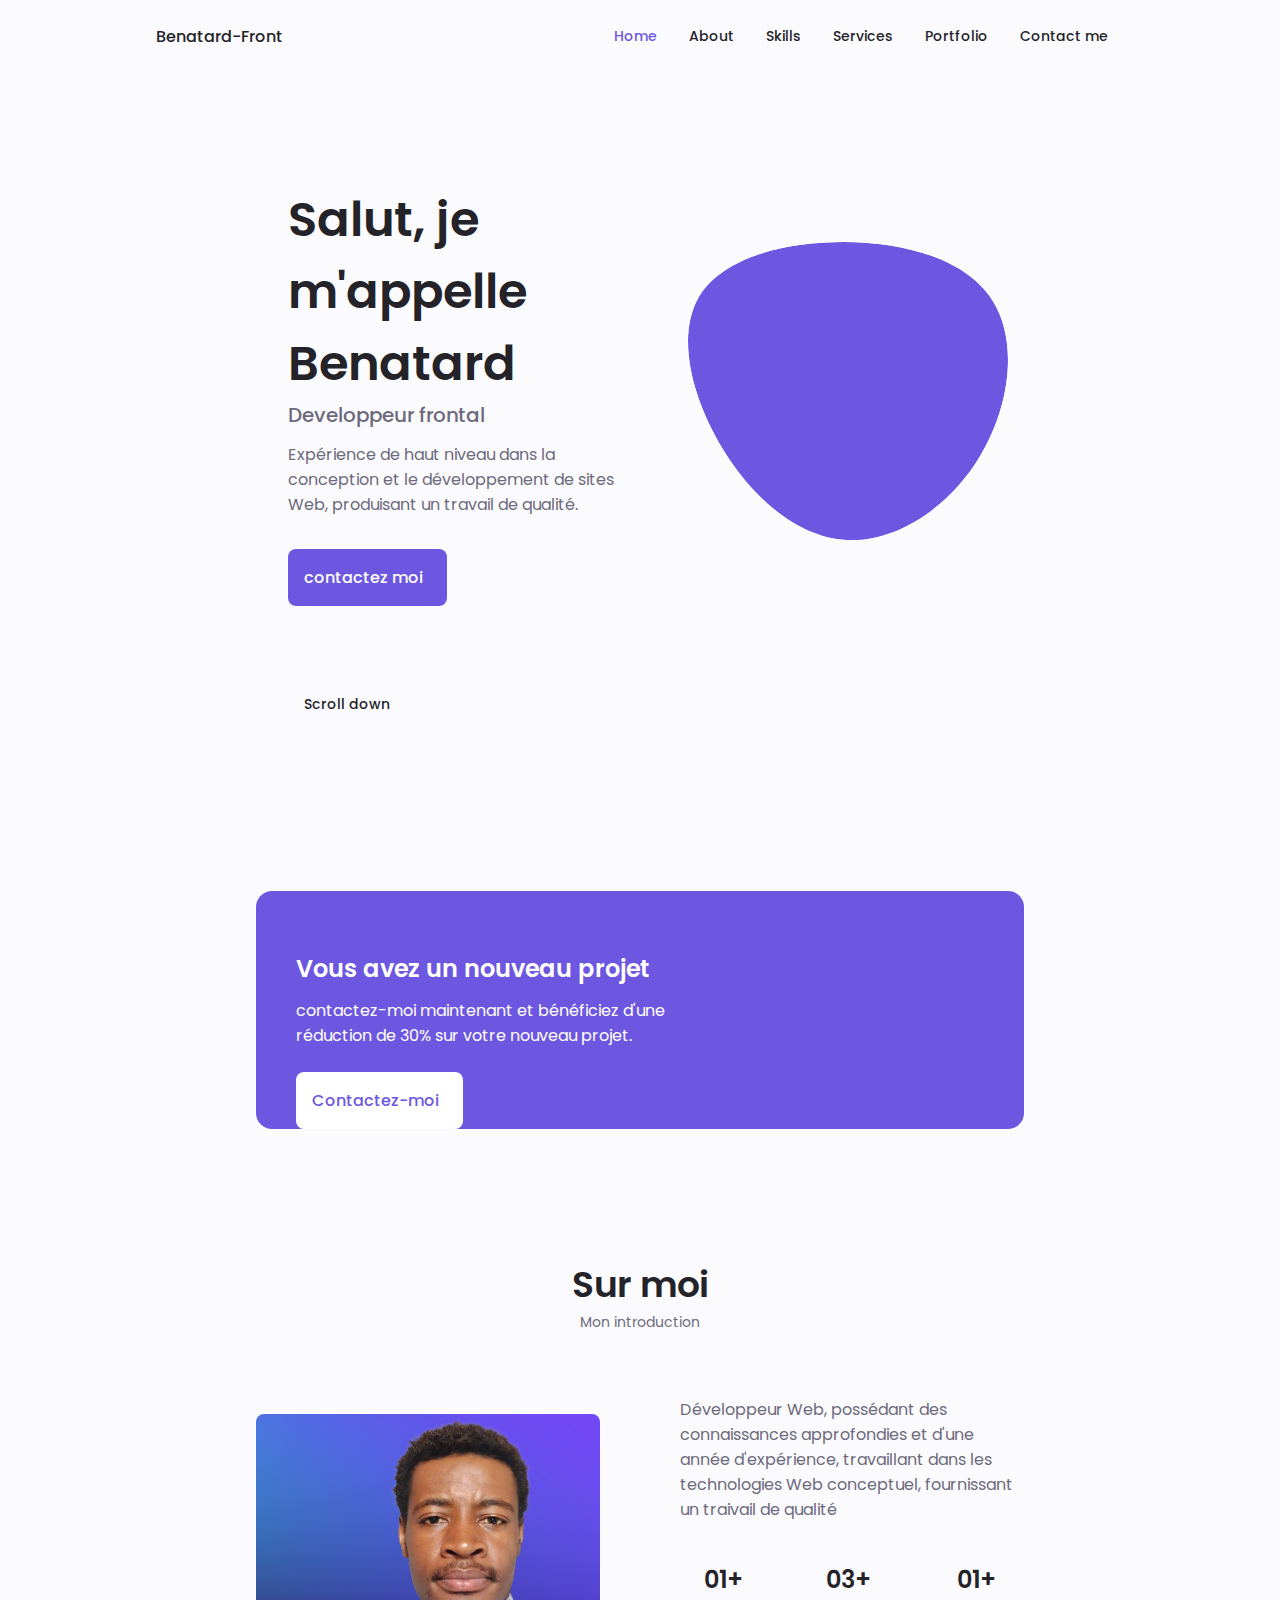
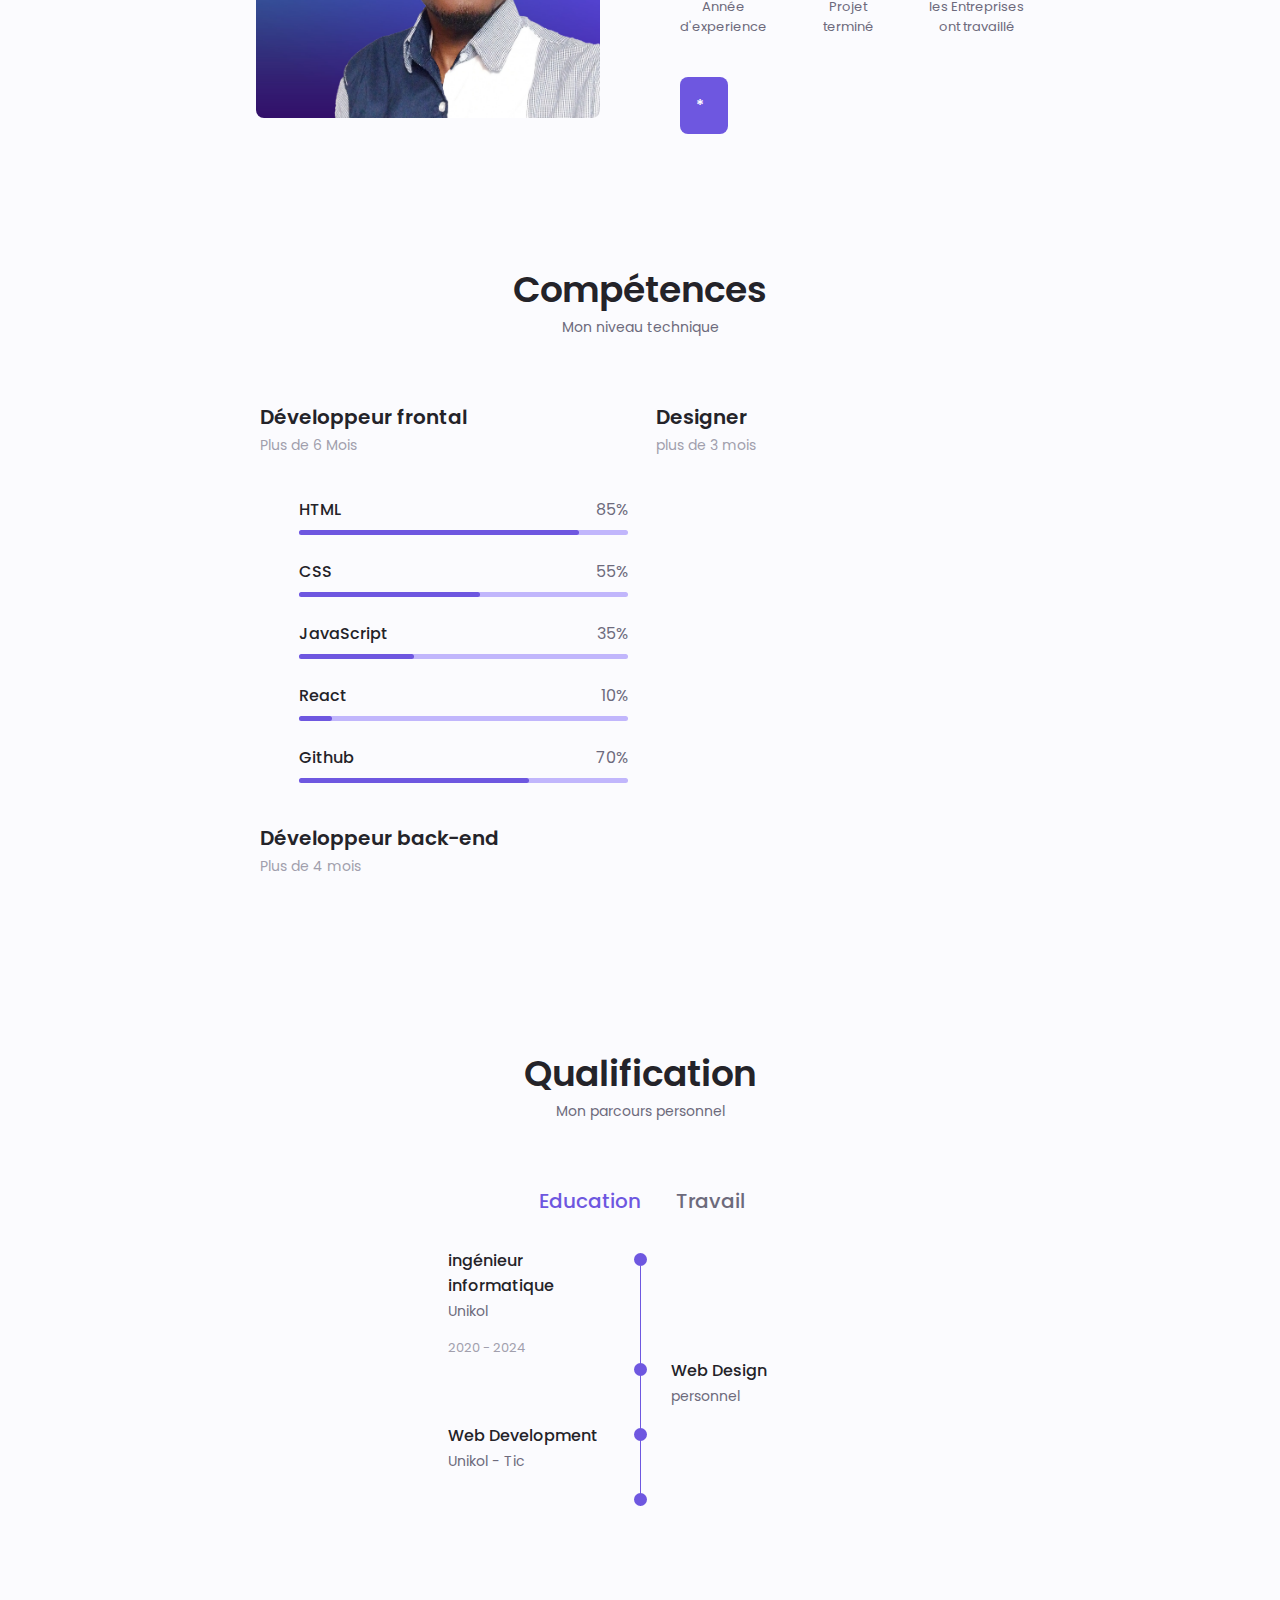
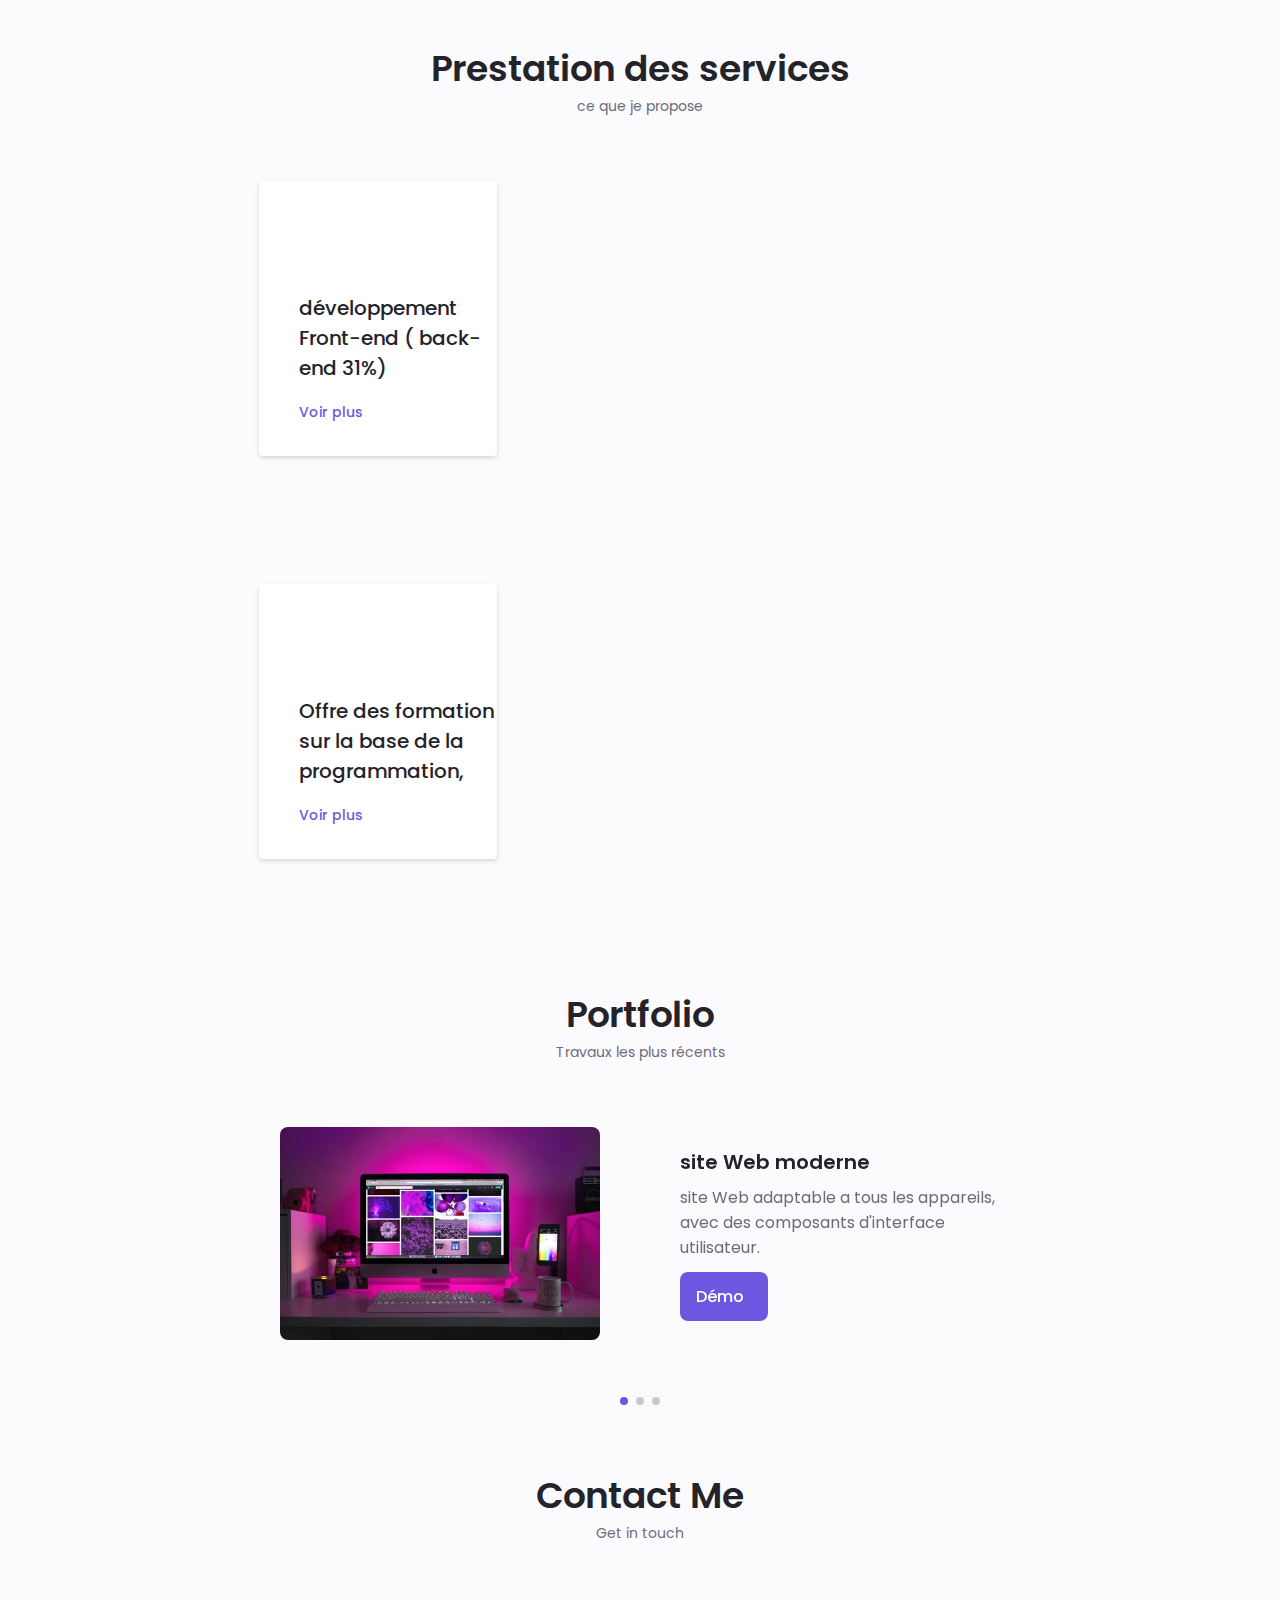
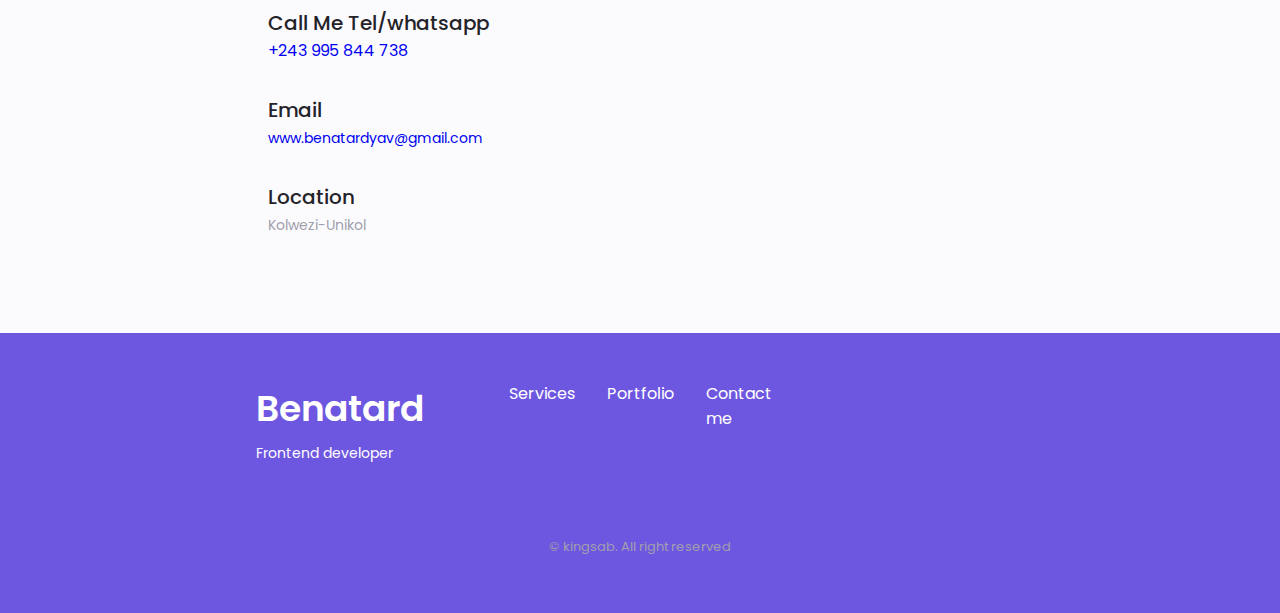
==== index.html @ 33784a65 "Add files via upload" ====
<!DOCTYPE html>
<html lang="es">

<head>
    <meta charset="UTF-8">
    <meta name="viewport" content="width=device-width, initial-scale=1.0">

    <!--==================== UNICONS ====================-->
    <link rel="stylesheet" href="https://unicons.iconscout.com/release/v4.0.0/css/line.css">

    <!--==================== SWIPER CSS ====================-->
    <link rel="stylesheet" href="assets/css/swiper-bundle.min.css">

    <!--==================== CSS ====================-->
    <link rel="stylesheet" href="assets/css/styles.css">

    <title>Benatard-Front</title>
</head>

<body>
    <!--==================== HEADER ====================-->
    <header class="header" id="header">
        <nav class="nav container">
            <a href="#" class="nav__logo">Benatard-Front</a>

            <div class="nav__menu" id="nav-menu">
                <ul class="nav__list grid">
                    <li class="nav__item">
                        <a href="#home" class="nav__link active-link">
                            <i class="uil uil-estate nav__icon"></i> Home
                        </a>
                    </li>
                    <li class="nav__item">
                        <a href="#about" class="nav__link">
                            <i class="uil uil-user nav__icon"></i> About
                        </a>
                    </li>
                    <li class="nav__item">
                        <a href="#skills" class="nav__link">
                            <i class="uil uil-file-alt nav__icon"></i> Skills
                        </a>
                    </li>
                    <li class="nav__item">
                        <a href="#services" class="nav__link">
                            <i class="uil uil-briefcase-alt nav__icon"></i> Services
                        </a>
                    </li>
                    <li class="nav__item">
                        <a href="#portfolio" class="nav__link">
                            <i class="uil uil-scenery nav__icon"></i> Portfolio
                        </a>
                    </li>
                    <li class="nav__item">
                        <a href="#contact" class="nav__link">
                            <i class="uil uil-message nav__icon"></i> Contact me
                        </a>
                    </li>
                </ul>
                <i class="uil uil-times nav__close" id="nav-close"></i>
            </div>

            <div class="nav__btns">
                <!-- Theme Change button -->
                <i class="uil uil-moon change-theme" id="theme-button"></i>

                <div class="nav__toggle" id="nav-toggle">
                    <i class="uil uil-apps"></i>
                </div>
            </div>
        </nav>
    </header>

    <!--==================== MAIN ====================-->
    <main class="main">
        <!--==================== HOME ====================-->
        <section class="home section" id="home">
            <div class="home__container container grid">
                <div class="home__content grid">
                    <div class="home__social">
                      
                        <a href="https://github.com/Benatard" target="_blank" class="home__social-icon">
                            <i class="uil uil-github-alt"></i>
                        </a>
                    </div>

                    <div class="home__img">
                        <svg class="home__blob" viewBox="0 0 200 187" xmlns="http://www.w3.org/2000/svg"
                            xmlns:xlink="http://www.w3.org/1999/xlink">
                            <mask id="mask0" mask-type="alpha">
                                <path d="M190.312 36.4879C206.582 62.1187 201.309 102.826 182.328 134.186C163.346 165.547 
                                130.807 187.559 100.226 186.353C69.6454 185.297 41.0228 161.023 21.7403 129.362C2.45775 
                                97.8511 -7.48481 59.1033 6.67581 34.5279C20.9871 10.1032 59.7028 -0.149132 97.9666 
                                0.00163737C136.23 0.303176 174.193 10.857 190.312 36.4879Z" />
                            </mask>
                            <g mask="url(#mask0)">
                                <path d="M190.312 36.4879C206.582 62.1187 201.309 102.826 182.328 134.186C163.346 
                                165.547 130.807 187.559 100.226 186.353C69.6454 185.297 41.0228 161.023 21.7403 
                                129.362C2.45775 97.8511 -7.48481 59.1033 6.67581 34.5279C20.9871 10.1032 59.7028 
                                -0.149132 97.9666 0.00163737C136.23 0.303176 174.193 10.857 190.312 36.4879Z" />
                                <image class="home__blob-img" x="12" y="18" href="./assets/img/jpg.png" />
                            </g>
                        </svg>
                    </div>

                    <div class="home__data">
                        <h1 class="home__title">Salut, je m'appelle Benatard</h1>
                        <h3 class="home__subtitle">Developpeur frontal </h3>
                        <p class="home__description">Expérience de haut niveau dans la conception et le développement de sites Web, produisant un travail de qualité.
                            </p>
                        <a href="#contact" class="button button--flex">
                            contactez moi <i class="uil uil-message button__icon"></i>
                        </a>
                    </div>
                </div>

                <div class="home__scroll">
                    <a href="#about" class="home__scroll-button button--flex">
                        <i class="uil uil-mouse-alt home__scroll-mouse"></i>
                        <span class="home__scroll-name">Scroll down</span>
                        <i class="uil uil-arrow-down home__scroll-arrow"></i>
                    </a>
                </div>
            </div>
        </section>

         <!--==================== PROJECT IN MIND ====================-->
         <section class="project section">
            <div class="project__bg">
                <div class="project__container container grid">
                    <div class="project__data">
                        <h2 class="project__title">Vous avez un nouveau projet </h2>
                        <p class="project__description">contactez-moi maintenant et bénéficiez d'une réduction de 30% sur votre nouveau projet.</p>
                        <a href="#contact" class="button button--flex button--white">
                            Contactez-moi
                            <i class="uil uil-message project__icon button__icon"></i>
                        </a>
                    </div>

                    <img src="" alt="" class="project__img">
                </div>
            </div>

        </section>

        <!--==================== ABOUT ====================-->
        <section class="about section" id="about">
            <h2 class="section__title">Sur moi</h2>
            <span class="section__subtitle">Mon introduction</span>

            <div class="about__container container grid">
                <img src="assets/img/gove.jpg" alt="" class="about__img">

                <div class="about__data">
                    <p class="about__description">Développeur Web, possédant des connaissances approfondies et d'une année d'expérience, travaillant dans les technologies Web conceptuel, fournissant un traivail de qualité </p>
                    <div class="about__info">
                        <div>
                            <span class="about__info-title">01+</span>
                            <span class="about__info-name">Année <br> d'experience</span>
                        </div>

                        <div>
                            <span class="about__info-title">03+</span>
                            <span class="about__info-name">Projet <br> terminé </span>
                        </div>

                        <div>
                            <span class="about__info-title">01+</span>
                            <span class="about__info-name">les Entreprises  <br> ont travaillé</span>
                        </div>
                    </div>

                    <div class="about__buttons">
                        <a download="" href="assets/pdf/Alexa-Cv.pdf" class="button button--flex">
                            *<i class="uil uil-download-alt button__icon"></i>
                        </a>
                    </div>
                </div>
            </div>
        </section>

        <!--==================== SKILLS ====================-->
        <section class="skills section" id="skills">
            <h2 class="section__title">Compétences </h2>
            <span class="section__subtitle">Mon niveau technique </span>

            <div class="skills__container container grid">
                <div>
                    <!--==================== SKILLS 1 ====================-->
                    <div class="skills__content skills__open">
                        <div class="skills__header">
                            <i class="uil uil-brackets-curly skills__icon"></i>

                            <div>
                                <h1 class="skills__title">Développeur frontal </h1>
                                <span class="skills__subtitle">Plus de 6 Mois</span>
                            </div>

                            <i class="uil uil-angle-down skills__arrow"></i>
                        </div>

                        <div class="skills__list grid">
                            <div class="skills__data">
                                <div class="skills__titles">
                                    <h3 class="skills__name">HTML</h3>
                                    <span class="skills__number">85%</span>
                                </div>
                                <div class="skills__bar">
                                    <span class="skills__percentage skills__html"></span>
                                </div>
                            </div>

                            <div class="skills__data">
                                <div class="skills__titles">
                                    <h3 class="skills__name">CSS</h3>
                                    <span class="skills__number">55%</span>
                                </div>
                                <div class="skills__bar">
                                    <span class="skills__percentage skills__css"></span>
                                </div>
                            </div>

                            <div class="skills__data">
                                <div class="skills__titles">
                                    <h3 class="skills__name">JavaScript</h3>
                                    <span class="skills__number">35%</span>
                                </div>
                                <div class="skills__bar">
                                    <span class="skills__percentage skills__js"></span>
                                </div>
                            </div>

                            <div class="skills__data">
                                <div class="skills__titles">
                                    <h3 class="skills__name">React</h3>
                                    <span class="skills__number">10%</span>
                                </div>
                                <div class="skills__bar">
                                    <span class="skills__percentage skills__react"></span>
                                </div>
                            </div>

                            <div class="skills__data">
                                <div class="skills__titles">
                                    <h3 class="skills__name">Github</h3>
                                    <span class="skills__number">70%</span>
                                </div>
                                <div class="skills__bar">
                                    <span class="skills__percentage skills__sketch"></span>
                                </div>
                            </div>

                        </div>
                    </div>

                    <!--==================== SKILLS 2 ====================-->
                    <div class="skills__content skills__close">
                        <div class="skills__header">
                            <i class="uil uil-server-network skills__icon"></i>

                            <div>
                                <h1 class="skills__title">Développeur back-end</h1>
                                <span class="skills__subtitle">Plus de 4 mois</span>
                            </div>

                            <i class="uil uil-angle-down skills__arrow"></i>
                        </div>

                        <div class="skills__list grid">
                            <div class="skills__data">
                                <div class="skills__titles">
                                    <h3 class="skills__name">PHP</h3>
                                    <span class="skills__number">30%</span>
                                </div>
                                <div class="skills__bar">
                                    <span class="skills__percentage skills__php"></span>
                                </div>
                            </div>

                            <div class="skills__data">
                                <div class="skills__titles">
                                    <h3 class="skills__name">Node Js</h3>
                                    <span class="skills__number">20%</span>
                                </div>
                                <div class="skills__bar">
                                    <span class="skills__percentage skills__node"></span>
                                </div>
                            </div>

                        </div>
                    </div>
                </div>

                <div>
                    <!--==================== SKILLS 3 ====================-->
                    <div class="skills__content skills__close">
                        <div class="skills__header">
                            <i class="uil uil-swatchbook skills__icon"></i>

                            <div>
                                <h1 class="skills__title">Designer</h1>
                                <span class="skills__subtitle">plus de 3 mois</span>
                            </div>

                            <i class="uil uil-angle-down skills__arrow"></i>
                        </div>

                        <div class="skills__list grid">
                            <div class="skills__data">
                                <div class="skills__titles">
                                    <h3 class="skills__name">Figma</h3>
                                    <span class="skills__number">30%</span>
                                </div>
                                <div class="skills__bar">
                                    <span class="skills__percentage skills__figma"></span>
                                </div>
                            </div>

                           

                            <div class="skills__data">
                                <div class="skills__titles">
                                    <h3 class="skills__name">Photoshop</h3>
                                    <span class="skills__number">50%</span>
                                </div>
                                <div class="skills__bar">
                                    <span class="skills__percentage skills__photoshop"></span>
                                </div>
                            </div>
                        </div>
                    </div>
                </div>
            </div>
        </section>

        <!--==================== QUALIFICATION ====================-->
        <section class="qualification section">
            <h2 class="section__title">Qualification</h2>
            <span class="section__subtitle">Mon parcours personnel</span>

            <div class="qualification__container container">
                <div class="qualification__tabs">
                    <div class="qualification__button button--flex qualification__active" data-target="#education">
                        <i class="uil uil-graduation-cap qualification__icon"></i>
                        Education
                    </div>

                    <div class="qualification__button button--flex" data-target="#work">
                        <i class="uil uil-briefcase-alt qualification__icon"></i>
                        Travail
                    </div>
                </div>

                <div class="qualification__sections">
                    <!--==================== QUALIFICATION CONTENT 1 ====================-->
                    <div class="qualification__content qualification__active" data-content id="education">
                        <!--==================== QUALIFICATION 1 ====================-->
                        <div class="qualification__data">
                            <div>
                                <h3 class="qualification__title">ingénieur informatique</h3>
                                <span class="qualification__subtitle">Unikol</span>
                                <div class="qualification__calendar">
                                    <i class="uil uil-calendar-alt"></i>
                                    2020 - 2024
                                </div>
                            </div>

                            <div>
                                <span class="qualification__rounder"></span>
                                <span class="qualification__line"></span>
                            </div>
                        </div>

                        <!--==================== QUALIFICATION 2 ====================-->
                        <div class="qualification__data">
                            <div></div>

                            <div>
                                <span class="qualification__rounder"></span>
                                <span class="qualification__line"></span>
                            </div>

                            <div>
                                <h3 class="qualification__title">Web Design</h3>
                                <span class="qualification__subtitle">personnel</span>
                                <div class="qualification__calendar">
                                    <i class="uil uil-calendar-alt"></i>
                                    
                                </div>
                            </div>
                        </div>

                        <!--==================== QUALIFICATION 3 ====================-->
                        <div class="qualification__data">
                            <div>
                                <h3 class="qualification__title">Web Development</h3>
                                <span class="qualification__subtitle">Unikol - Tic</span>
                                <div class="qualification__calendar">
                                    <i class="uil uil-calendar-alt"></i>
                                    
                                </div>
                            </div>

                            <div>
                                <span class="qualification__rounder"></span>
                                <span class="qualification__line"></span>
                            </div>
                        </div>

                        <!--==================== QUALIFICATION 4 ====================-->
                        <div class="qualification__data">
                            <div></div>

                            <div>
                                <span class="qualification__rounder"></span>
                                <!-- <span class="qualification__line"></span> -->
                            </div>

                            <div>
                                <h3 class="qualification__title"></h3>
                                <span class="qualification__subtitle"></span>
                                <div class="qualification__calendar">
                                    <i class="uil uil-calendar-alt"></i>
                                    
                                </div>
                            </div>
                        </div>
                    </div>

                    <!--==================== QUALIFICATION CONTENT 2 ====================-->
                    <div class="qualification__content" data-content id="work">
                        <!--==================== QUALIFICATION 1 ====================-->
                        <div class="qualification__data">
                            <div>
                                <h3 class="qualification__title"></h3>
                                <span class="qualification__subtitle"></span>
                                <div class="qualification__calendar">
                                    <i class="uil uil-calendar-alt"></i>
                                    
                                </div>
                            </div>

                            <div>
                                <span class="qualification__rounder"></span>
                                <span class="qualification__line"></span>
                            </div>
                        </div>

                        <!--==================== QUALIFICATION 2 ====================-->
                        <div class="qualification__data">
                            <div></div>

                            <div>
                                <span class="qualification__rounder"></span>
                                <span class="qualification__line"></span>
                            </div>

                         

                            <div>
                                <span class="qualification__rounder"></span>
                                <!-- <span class="qualification__line"></span> -->
                            </div>
                        </div>
                    </div>
                </div>
            </div>
        </section>

        <!--==================== SERVICES ====================-->
        <section class="services section" id="services">
            <h2 class="section__title">Prestation des services</h2>
            <span class="section__subtitle">ce que je propose</span>

            <div class="services__container container grid">
                <!--==================== SERVICES 1 ====================-->
              
                <!--==================== SERVICES 2 ====================-->
                <div class="services__content">
                    <div>
                        <i class="uil uil-arrow services__icon"></i>
                        <h3 class="services__title">développement <br> Front-end ( back-end 31%)</h3>
                    </div>

                    <span class="button button--flex button--small button--link services__button">
                        Voir plus
                        <i class="uil uil-arrow-right button__icon"></i>
                    </span>

                    <div class="services__modal">
                        <div class="services__modal-content">
                            <h4 class="services__modal-title">développement <br> Front-end ( back-end 31%)</h4>
                            <i class="uil uil-times services__modal-close"></i>

                            <ul class="services__modal-services grid">
                                <li class="services__modal-service">
                                    <i class="uil uil-check-circle services__modal-icon"></i>
                                    <p>je développe l'interface utilisateur. </p>
                                </li>
                                <li class="services__modal-service">
                                    <i class="uil uil-check-circle services__modal-icon"></i>
                                    <p>développement des pages Web.</p>
                                </li>
                                <li class="services__modal-service">
                                    <i class="uil uil-check-circle services__modal-icon"></i>
                                    <p>Gerer L'Admin Panel </p>
                                </li>
                                <li class="services__modal-service">
                                    <i class="uil uil-check-circle services__modal-icon"></i>
                                    <p>Gerer une base des données </p>
                                </li>
                                <li class="services__modal-service">
                                    <i class="uil uil-check-circle services__modal-icon"></i>
                                    <p>je positionne la marque de votre Entreprises.</p>
                                </li>
                                
                            </ul>
                        </div>
                    </div>
                </div>  
            </div>
        </section>

        <!--==================== SERVICES ====================-->
        <section class="services section" id="services">
          
            <div class="services__container container grid">
                <!--==================== SERVICES 1 ====================-->
              
                <!--==================== SERVICES 2 ====================-->
                <div class="services__content">
                    <div>
                        <i class="uil uil-arrow services__icon"></i>
                        <h3 class="services__title">Offre des formation sur la base de la programmation, <br>  </h3>
                    </div>

                    <span class="button button--flex button--small button--link services__button">
                        Voir plus
                        <i class="uil uil-arrow-right button__icon"></i>
                    </span>

                    <div class="services__modal">
                        <div class="services__modal-content">
                            <h4 class="services__modal-title"><br> Contactez moi pour prendre rendez vous</h4>
                            <a href="#contact" style="color: rgb(106, 106, 220);">contact</a>
                            

                            
                        </div>
                    </div>
                </div>  
            </div>
        </section>
        
        <!--==================== SERVICES 3 ====================-->
        <!--==================== PORTFOLIO ====================-->
        <section class="portfolio section" id="portfolio">
            <h2 class="section__title">Portfolio</h2>
            <span class="section__subtitle">Travaux les plus récents</span>

            <div class="portfolio__container container swiper mySwiper">
                <div class="swiper-wrapper">
                    <!--==================== PORTFOLIO 1 ====================-->
                    <div class="portfolio__content grid swiper-slide">
                        <img src="assets/img/portfolio1.jpg" alt="" class="portfolio__img">

                        <div class="portfolio__data">
                            <h3 class="portfolio__title">site Web moderne </h3>
                            <p class="portfolio__description">site Web adaptable a tous les appareils, avec des composants d'interface utilisateur. </p>
                            <a href="./port/Projet_FRD.0_2023/index.html" class="button button--flex button--small portfolio__button">
                                Démo
                                <i class="uil uil-arrow-right button__icon"></i>
                            </a>
                        </div>
                    </div>

                    <!--==================== PORTFOLIO 2 ====================-->
                    <div class="portfolio__content grid swiper-slide">
                        <img src="assets/img/portfolio2.jpg" alt="" class="portfolio__img">

                        <div class="portfolio__data">
                            <h3 class="portfolio__title">site Web de Gestion </h3>
                            <p class="portfolio__description">conception des sites Web pour institution, ecole, Eglise et autres.</p>
                            <a href="./port/MediaUnikol/index.html" class="button button--flex button--small portfolio__button">
                                Démo
                                <i class="uil uil-arrow-right button__icon"></i>
                            </a>
                        </div>
                    </div>

                    <!--==================== PORTFOLIO 3 ====================-->
                    <div class="portfolio__content grid swiper-slide">
                        <img src="assets/img/portfolio3.jpg" alt="" class="portfolio__img">

                        <div class="portfolio__data">
                            <h3 class="portfolio__title">E-Commerce (clone Mr Web-Dgr)</h3>
                            <p class="portfolio__description"> Creation d'interface pour vos produit de vente en ligne </p>
                            <a href="./port/ecommerce_js-main/index.html" class="button button--flex button--small portfolio__button">
                                Demo
                                <i class="uil uil-arrow-right button__icon"></i>
                            </a>
                           
                          
                        </div>
                    </div>
                </div>
                <div class="swiper-button-next">
                    <i class="uil uil-angle-right-b swiper-portfolio-icon"></i>
                </div>
                <div class="swiper-button-prev">
                    <i class="uil uil-angle-left-b swiper-portfolio-icon"></i>
                </div>
                <div class="swiper-pagination"></div>
            </div>
        </section>

       

        <!--==================== TESTIMONIAL ====================-->
        

        <!--==================== CONTACT ME ====================-->
        <section class="contact section" >
            <h2 class="section__title" id="contact">Contact Me</h2>
            <span class="section__subtitle">Get in touch</span>

            <div class="contact__container container grid">
                <div>
                    <div class="contact__information">
                        <i class="uil uil-phone contact__icon"></i>

                        <div>
                            <h3 class="contact__title">Call Me Tel/whatsapp</h3>
                            <a href="Tel:0995844738">+243 995 844 738</a>
                            
                        </div>
                    </div>

                    <div class="contact__information">
                        <i class="uil uil-envelope contact__icon"></i>

                        <div>
                            <h3 class="contact__title">Email</h3>
                            <span class="contact__subtitle">
                            <a href="mailto:wwww.benatardyav@gmail.com">www.benatardyav@gmail.com</a>
                            </span>
                        </div>
                    </div>

                    <div class="contact__information">
                        <i class="uil uil-map-marker contact__icon"></i>

                        <div>
                            <h3 class="contact__title">Location</h3>
                            <span class="contact__subtitle">Kolwezi-Unikol</span>
                        </div>
                    </div>
                </div>
<!-- 
                <form action="" class="contact__form grid">
                    <div class="contact__inputs grid">
                        <div class="contact__content">
                            <label for="" class="contact__label">votre Noms</label>
                            <input type="text" class="contact__input">
                        </div>
                        <div class="contact__content">
                            <label for="" class="contact__label">Email</label>
                            <input type="email" class="contact__input">
                        </div>
                    </div>
                    <div class="contact__content">
                        <label for="" class="contact__label">votre projet</label>
                        <input type="text" class="contact__input">
                    </div>
                    <div class="contact__content">
                        <label for="" class="contact__label">Message</label>
                        <textarea name="" id="" cols="0" rows="7" class="contact__input"></textarea>
                    </div>

                    <div>
                        <a href="#" class="button button--flex">
                            Send Message
                            <i class="uil uil-message button__icon"></i>
                        </a>
                    </div>
                </form> -->
            </div>
        </section>
    </main>

    <!--==================== FOOTER ====================-->
    <footer class="footer">
        <div class="footer__bg">
            <div class="footer__container container grid">
                <div>
                    <h1 class="footer__title">Benatard</h1>
                    <span class="footer__subtitle">Frontend developer</span>
                </div>

                <ul class="footer__links">
                    <li>
                        <a href="#services" class="footer__link">Services</a>
                    </li>
                    <li>
                        <a href="#portfolio" class="footer__link">Portfolio</a>
                    </li>
                    <li>
                        <a href="#contact" class="footer__link">Contact me</a>
                    </li>
                </ul>

                <div class="footer__socials">
                    <a href="https://www.facebook.com/" target="_blank" class="footer__social">
                        <i class="uil uil-facebook-f"></i>
                    </a>

                    <a href="https://celadon-bavarois-079c98.netlify.app/" target="_blank" class="footer__social">
                        <i class="uil uil-instagram"></i>
                    </a>

                    <a href="https://twitter.com/" target="_blank" class="footer__social">
                        <i class="uil uil-twitter-alt"></i>
                    </a>
                </div>
            </div>

            <p class="footer__copy">&#169; kingsab. All right reserved</p>
        </div>
    </footer>

    <!--==================== SCROLL TOP ====================-->
    <a href="#" class="scrollup" id="scroll-up">
        <i class="uil uil-arrow-up scrollup__icon"></i>
    </a>

    <!--==================== SWIPER JS ====================-->
    <script src="assets/js/swiper-bundle.min.js"></script>

    <!--==================== MAIN JS ====================-->
    <script src="assets/js/main.js"></script>
</body>

</html>
---- assets/css/styles.css ----
/*==================== GOOGLE FONTS ====================*/
@import url('https://fonts.googleapis.com/css2?family=Poppins:wght@400;500;600&display=swap');

/*==================== VARIABLES CSS ====================*/
:root {
    --header-height: 3rem;

    /*========== Colors ==========*/
    /* Change favorite color */
    --hue-color: 250;
    /*Purple 250 - Green 142 - Blue 230 - Pink 340*/

    /* HSL color mode */
    --first-color: hsl(var(--hue-color), 69%, 61%);
    --first-color-second: hsl(var(--hue-color), 69%, 61%);
    --first-color-alt: hsl(var(--hue-color), 57%, 53%);
    --first-color-lighter: hsl(var(--hue-color), 92%, 85%);
    --title-color: hsl(var(--hue-color), 8%, 15%);
    --text-color: hsl(var(--hue-color), 8%, 45%);
    --text-color-light: hsl(var(--hue-color), 8%, 65%);
    --input-color: hsl(var(--hue-color), 70%, 96%);
    --body-color: hsl(var(--hue-color), 60%, 99%);
    --container-color: #fff;
    --scroll-bar-color: hsl(var(--hue-color), 12%, 90%);
    --scroll-thumb-color: hsl(var(--hue-color), 12%, 80%);

    /*========== Font and typography ==========*/
    --body-font: 'Poppins', sans-serif;

    /* .5rem = 8px, 1rem = 16px, 1.5rem = 24px ... */
    --big-font-size: 2rem;
    --h1-font-size: 1.5rem;
    --h2-font-size: 1.25rem;
    --h3-font-size: 1.125rem;
    --normal-font-size: .938rem;
    --small-font-size: .813rem;
    --smaller-font-size: .75rem;

    /*========== Font weight ==========*/
    --font-medium: 500;
    --font-semi-bold: 600;

    /*========== Margenes Bottom ==========*/
    /* .25rem = 4px, .5rem = 8px, .75rem = 12px ... */
    --mb-0-25: .25rem;
    --mb-0-5: .5rem;
    --mb-0-75: .75rem;
    --mb-1: 1rem;
    --mb-1-5: 1.5rem;
    --mb-2: 2rem;
    --mb-2-5: 2.5rem;
    --mb-3: 3rem;

    /*========== z index ==========*/
    --z-tooltip: 10;
    --z-fixed: 100;
    --z-modal: 1000;
}

/* Font size for large devices */
@media screen and (min-width: 968px) {
    :root {
        --big-font-size: 3rem;
        --h1-font-size: 2.25rem;
        --h2-font-size: 1.5rem;
        --h3-font-size: 1.25rem;
        --normal-font-size: 1rem;
        --small-font-size: .875rem;
        --smaller-font-size: .813rem;
    }
}

/*========== Variables Dark theme ==========*/
body.dark-theme {
    /* HSL color mode */
    --first-color-second: hsl(var(--hue-color), 30%, 8%);
    --title-color: hsl(var(--hue-color), 8%, 95%);
    --text-color: hsl(var(--hue-color), 8%, 75%);
    --input-color: hsl(var(--hue-color), 29%, 16%);
    --body-color: hsl(var(--hue-color), 28%, 12%);
    --container-color: hsl(var(--hue-color), 29%, 16%);
    --scroll-bar-color: hsl(var(--hue-color), 12%, 48%);
    --scroll-thumb-color: hsl(var(--hue-color), 12%, 36%);
}

/*========== Button Dark/Light ==========*/
.nav__btns {
    display: flex;
    align-items: center;
}

.change-theme {
    font-size: 1.25rem;
    color: var(--title-color);
    margin-right: var(--mb-1);
    cursor: pointer;
}

.change-theme:hover {
    color: var(--first-color);
}

/*==================== BASE ====================*/
* {
    box-sizing: border-box;
    padding: 0;
    margin: 0;
}

html {
    scroll-behavior: smooth;
}

body {
    margin: 0 0 var(--header-height) 0;
    font-family: var(--body-font);
    font-size: var(--normal-font-size);
    background-color: var(--body-color);
    color: var(--text-color);
}

h1,
h2,
h3,
h4 {
    color: var(--title-color);
    font-weight: var(--font-semi-bold);
}

ul {
    list-style: none;
}

a {
    text-decoration: none;
}

img {
    max-width: 100%;
    height: auto;
}

/*==================== REUSABLE CSS CLASSES ====================*/
.section {
    padding: 2rem 0 4rem;
}

.section__title {
    font-size: var(--h1-font-size);
}

.section__subtitle {
    display: block;
    font-size: var(--small-font-size);
    margin-bottom: var(--mb-3);
}

.section__title,
.section__subtitle {
    text-align: center;
}

/*==================== LAYOUT ====================*/
.container {
    max-width: 768px;
    margin-left: var(--mb-1-5);
    margin-right: var(--mb-1-5);
}

.grid {
    display: grid;
    gap: 1.5rem;
}

.header {
    width: 100%;
    position: fixed;
    bottom: 0;
    left: 0;
    z-index: var(--z-fixed);
    background-color: var(--body-color);
}

/*==================== NAV ====================*/
.nav {
    max-width: 968px;
    height: var(--header-height);
    display: flex;
    justify-content: space-between;
    align-items: center;
}

.nav__logo,
.nav__toggle {
    color: var(--title-color);
    font-weight: var(--font-medium);
}

.nav__logo:hover {
    color: var(--first-color);
}

.nav__toggle {
    font-size: 1.1rem;
    cursor: pointer;
}

.nav__toggle:hover {
    color: var(--first-color);
}

@media screen and (max-width: 767px) {
    .nav__menu {
        position: fixed;
        bottom: -100%;
        left: 0;
        width: 100%;
        background-color: var(--body-color);
        padding: 2rem 1.5rem 4rem;
        box-shadow: 0 -1px 4px rgba(0, 0, 0, .15);
        border-radius: 1.5rem 1.5rem 0 0;
        transition: .3s;
    }
}

.nav__list {
    grid-template-columns: repeat(3, 1fr);
    gap: 2rem;
}

.nav__link {
    display: flex;
    flex-direction: column;
    align-items: center;
    font-size: var(--small-font-size);
    color: var(--title-color);
    font-weight: var(--font-medium);
}

.nav__link:hover {
    color: var(--first-color);
}

.nav__icon {
    font-size: 1.2rem;
}

.nav__close {
    position: absolute;
    right: 1.3rem;
    bottom: .5rem;
    font-size: 1.5rem;
    cursor: pointer;
    color: var(--first-color);
}

.nav__close:hover {
    color: var(--first-color-alt);
}

/* show menu */
.show-menu {
    bottom: 0;
}

/* Active link */
.active-link {
    color: var(--first-color);
}

/* Change background header */
.scroll-header {
    box-shadow: 0 -1px 4px rgba(0, 0, 0, .15);
}

/*==================== HOME ====================*/
.home__container {
    gap: 1rem;
}

.home__content {
    grid-template-columns: .5fr 3fr;
    padding-top: 3.5rem;
    align-items: center;
}

.home__social {
    display: grid;
    grid-template-columns: max-content;
    row-gap: 1rem;
}

.home__social-icon {
    font-size: 1.25rem;
    color: var(--first-color);
}

.home__social-icon:hover {
    color: var(--first-color-alt);
}

.home__blob {
    width: 200px;
    fill: var(--first-color);
}

.home__blob-img {
    width: 170px;
}

.home__data {
    grid-column: 1/3;
}

.home__title {
    font-size: var(--big-font-size);
}

.home__subtitle {
    font-size: var(--h3-font-size);
    color: var(--text-color);
    font-weight: var(--font-medium);
    margin-bottom: var(--mb-0-75);
}

.home__description {
    margin-bottom: var(--mb-2);
}

.home__scroll {
    display: none;
}

.home__scroll-button {
    color: var(--first-color);
    transition: .3s;
}

.home__scroll-button:hover {
    transform: translateY(.25rem);
}

.home__scroll-mouse {
    font-size: 2rem;
}

.home__scroll-name {
    font-size: var(--small-font-size);
    color: var(--title-color);
    font-weight: var(--font-medium);
    margin-right: var(--mb-0-25);
}

.home__scroll-arrow {
    font-size: 1.25rem;
}

/*==================== BUTTONS ====================*/
.button {
    display: inline-block;
    background-color: var(--first-color);
    color: #fff;
    padding: 1rem;
    border-radius: .5rem;
    font-weight: var(--font-medium);
}

.button:hover {
    background-color: var(--first-color-alt);
}

.button__icon {
    font-size: 1.25rem;
    margin-left: var(--mb-0-5);
    transition: .3s;
}

.button--white {
    background-color: #fff;
    color: var(--first-color);
}

.button--white:hover {
    background-color: #fff;
}

.button--flex {
    display: inline-flex;
    align-items: center;
}

.button--small {
    padding: .75rem 1rem;
}

.button--link {
    padding: 0;
    background-color: transparent;
    color: var(--first-color);
}

.button--link:hover {
    background-color: transparent;
    color: var(--first-color-alt);
}

/*==================== ABOUT ====================*/
.about__img {
    width: 200px;
    border-radius: .5rem;
    justify-self: center;
    align-self: center;
}

.about__description {
    text-align: center;
    margin-bottom: var(--mb-2-5);
}

.about__info {
    display: flex;
    justify-content: space-between;
    margin-bottom: var(--mb-2-5);
}

.about__info-title {
    font-size: var(--h2-font-size);
    font-weight: var(--font-semi-bold);
    color: var(--title-color);
}

.about__info-name {
    font-size: var(--smaller-font-size);
}

.about__info-title,
.about__info-name {
    display: block;
    text-align: center;
}

.about__buttons {
    display: flex;
    justify-content: center;
}

/*==================== SKILLS ====================*/
.skills__container {
    row-gap: 0;
}

.skills__header {
    display: flex;
    align-items: center;
    margin-bottom: var(--mb-2-5);
    cursor: pointer;
}

.skills__icon,
.skills__arrow {
    font-size: 2rem;
    color: var(--first-color);
}

.skills__icon {
    margin-right: var(--mb-0-25);
}

.skills__title {
    font-size: var(--h3-font-size);
}

.skills__subtitle {
    font-size: var(--small-font-size);
    color: var(--text-color-light);
}

.skills__arrow {
    margin-left: auto;
    transition: .4s;
}

.skills__list {
    row-gap: 1.5rem;
    padding-left: 2.7rem;
}

.skills__titles {
    display: flex;
    justify-content: space-between;
    margin-bottom: var(--mb-0-5);
}

.skills__name {
    font-size: var(--normal-font-size);
    font-weight: var(--font-medium);
}

.skills__bar,
.skills__percentage {
    height: 5px;
    border-radius: .25rem;
}

.skills__bar {
    background-color: var(--first-color-lighter);
}

.skills__percentage {
    display: block;
    background-color: var(--first-color);
}

.skills__html {
    width: 85%;
}

.skills__css {
    width: 55%;
}

.skills__js {
    width: 35%;
}

.skills__react {
    width: 10%;
}

.skills__php {
    width: 30%;
}

.skills__node {
    width: 20%;
}

.skills__firebase {
    width: 90%;
}

.skills__python {
    width: 55%;
}

.skills__figma {
    width: 30%;
}

.skills__sketch {
    width: 70%;
}

.skills__photoshop {
    width: 50%;
}

.skills__close .skills__list {
    height: 0;
    overflow: hidden;
}

.skills__open .skills__list {
    height: max-content;
    margin-bottom: var(--mb-2-5);
}

.skills__open .skills__arrow {
    transform: rotate(-180deg);
}

/*==================== QUALIFICATION ====================*/
.qualification__tabs {
    display: flex;
    justify-content: space-evenly;
    margin-bottom: var(--mb-2);
}

.qualification__button {
    font-size: var(--h3-font-size);
    font-weight: var(--font-medium);
    cursor: pointer;
}

.qualification__button:hover {
    color: var(--first-color);
}

.qualification__icon {
    font-size: 1.8rem;
    margin-right: var(--mb-0-25);
}

.qualification__data {
    display: grid;
    grid-template-columns: 1fr max-content 1fr;
    column-gap: 1.5rem;
}

.qualification__title {
    font-size: var(--normal-font-size);
    font-weight: var(--font-medium);
}

.qualification__subtitle {
    display: inline-block;
    font-size: var(--small-font-size);
    margin-bottom: var(--mb-1);
}

.qualification__calendar {
    font-size: var(--smaller-font-size);
    color: var(--text-color-light);
}

.qualification__rounder {
    display: inline-block;
    width: 13px;
    height: 13px;
    background-color: var(--first-color);
    border-radius: 50%;
}

.qualification__line {
    display: block;
    width: 1px;
    height: 100%;
    background-color: var(--first-color);
    transform: translate(6px, -7px);
}

.qualification [data-content] {
    display: none;
}

.qualification__active[data-content] {
    display: block;
}

.qualification__button.qualification__active {
    color: var(--first-color);
}

/*==================== SERVICES ====================*/
.services__container {
    gap: 1.5rem;
    grid-template-columns: repeat(2, 1fr);
}

.services__content {
    position: relative;
    background-color: var(--container-color);
    padding: 3.5rem .5rem 1.25rem 1.5rem;
    border-radius: .25rem;
    box-shadow: 0 2px 4px rgba(0, 0, 0, .15);
    transition: .3s;
}

.services__content:hover {
    box-shadow: 0 4px 8px rgba(0, 0, 0, .15);
}

.services__icon {
    display: block;
    font-size: 1.5rem;
    color: var(--first-color);
    margin-bottom: var(--mb-1);
}

.services__title {
    font-size: var(--h3-font-size);
    margin-bottom: var(--mb-1);
    font-weight: var(--font-medium);
}

.services__button {
    cursor: pointer;
    font-size: var(--small-font-size);

}

.services__button:hover .button__icon {
    transform: translateX(.25rem);
}

.services__modal {
    position: fixed;
    top: 0;
    left: 0;
    right: 0;
    bottom: 0;
    background-color: rgba(0, 0, 0, .5);
    display: flex;
    align-items: center;
    justify-content: center;
    padding: 0 1rem;
    z-index: var(--z-modal);
    opacity: 0;
    visibility: hidden;
    transition: .3s;
}

.services__modal-content {
    position: relative;
    background-color: var(--container-color);
    padding: 1.5rem;
    border-radius: .5rem;
}

.services__modal-services {
    row-gap: 1rem;
}

.services__modal-service {
    display: flex;
}

.services__modal-title {
    font-size: var(--h3-font-size);
    font-weight: var(--font-medium);
    margin-bottom: var(--mb-1-5);
}

.services__modal-close {
    position: absolute;
    top: 1rem;
    right: 1rem;
    font-size: 1.5rem;
    color: var(--first-color);
    cursor: pointer;
}

.services__modal-icon {
    color: var(--first-color);
    margin-right: var(--mb-0-25);
}

/* Active Modal */
.active-modal {
    opacity: 1;
    visibility: visible;
}

/*==================== PORTFOLIO ====================*/
.portfolio__container {
    overflow: initial;
}

.portfolio__content {
    padding: 0 1.5rem;
}

.portfolio__img {
    width: 265px;
    border-radius: .5rem;
    justify-self: center;
}

.portfolio__title {
    font-size: var(--h3-font-size);
    margin-bottom: var(--mb-0-5);
}

.portfolio__description {
    margin-bottom: var(--mb-0-75);
}

.portfolio__button:hover .button__icon {
    transform: translateX(.25rem);
}

.swiper-button-prev::after,
.swiper-button-next::after {
    content: '';
}

.swiper-portfolio-icon {
    font-size: 2rem;
    color: var(--first-color);
}

.swiper-button-prev {
    left: -.5rem;
}

.swiper-button-next {
    right: -.5rem;
}

.swiper-horizontal>.swiper-pagination-bullets,
.swiper-pagination-bullets.swiper-pagination-horizontal,
.swiper-pagination-custom,
.swiper-pagination-fraction {
    bottom: -2.5rem;
}

.swiper-pagination-bullet-active {
    background-color: var(--first-color);
}

.swiper-button-prev,
.swiper-button-next,
.swiper-pagination-bullet {
    outline: none;
}

/*==================== PROJECT IN MIND ====================*/
.project {
    text-align: center;
}

.project__bg {
    background-color: var(--first-color-second);
    padding-top: 3rem;
}

.project__title {
    font-size: var(--h2-font-size);
    margin-bottom: var(--mb-0-75);
}

.project__description {
    margin-bottom: var(--mb-1-5);
}

.project__title,
.project__description {
    color: #fff;
}

.project__img {
    width: 232px;
    justify-self: center;
}

/*==================== TESTIMONIAL ====================*/
.testimonial__data,
.testimonial__header {
    display: flex;
}

.testimonial__data {
    justify-content: space-between;
    margin-bottom: var(--mb-1);
}

.testimonial__img {
    width: 60px;
    height: 60px;
    border-radius: 50%;
    margin-right: var(--mb-0-75);
}

.testimonial__name {
    font-size: var(--h3-font-size);
    font-weight: var(--font-medium);
}

.testimonial__client {
    font-size: var(--small-font-size);
    color: var(--text-color-light);
}

.testimonial__description {
    margin-bottom: var(--mb-2-5);
}

.testimonial__icon-star {
    color: var(--first-color);
}

.swiper-horizontal>.swiper-pagination-bullets.swiper-pagination-bullets-dynamic,
.swiper-pagination-horizontal.swiper-pagination-bullets.swiper-pagination-bullets-dynamic {
    bottom: 0;
}

/*==================== CONTACT ME ====================*/
.contact__container {
    row-gap: 3rem;
}

.contact__information {
    display: flex;
    margin-bottom: var(--mb-2);
}

.contact__icon {
    font-size: 2rem;
    color: var(--first-color);
    margin-right: var(--mb-0-75);
}

.contact__title {
    font-size: var(--h3-font-size);
    font-weight: var(--font-medium);
}

.contact__subtitle {
    font-size: var(--small-font-size);
    color: var(--text-color-light);
}

.contact__content {
    background-color: var(--input-color);
    border-radius: .5rem;
    padding: .75rem 1rem .25rem;
}

.contact__label {
    font-size: var(--smaller-font-size);
    color: var(--title-color);
}

.contact__input {
    width: 100%;
    background-color: var(--input-color);
    color: var(--text-color);
    font-family: var(--body-font);
    font-size: var(--normal-font-size);
    border: none;
    outline: none;
    padding: .25rem .5rem .5rem 0;
}

/*==================== FOOTER ====================*/
.footer {
    padding-top: 2rem;
}

.footer__container {
    row-gap: 3.5rem;
}

.footer__bg {
    background-color: var(--first-color-second);
    padding: 2rem 0 3rem;
}

.footer__title {
    font-size: var(--h1-font-size);
    margin-bottom: var(--mb-0-25);
}

.footer__subtitle {
    font-size: var(--small-font-size);
}

.footer__links {
    display: flex;
    flex-direction: column;
    row-gap: 1.5rem;
}

.footer__link:hover {
    color: var(--first-color-lighter);
}

.footer__social {
    font-size: 1.25rem;
    margin-right: var(--mb-1-5);
}

.footer__social:hover {
    color: var(--first-color-lighter);
}

.footer__copy {
    font-size: var(--smaller-font-size);
    text-align: center;
    color: var(--text-color-light);
    margin-top: var(--mb-3);
}

.footer__title,
.footer__subtitle,
.footer__link,
.footer__social {
    color: #fff;
}

/*========== SCROLL UP ==========*/
.scrollup {
    position: fixed;
    right: 1rem;
    bottom: -20%;
    background-color: var(--first-color);
    opacity: .8;
    padding: 0 .3rem;
    border-radius: .4rem;
    z-index: var(--z-tooltip);
    transition: .4s;
}

.scrollup:hover {
    background-color: var(--first-color-alt);
}

.scrollup__icon {
    font-size: 1.5rem;
    color: #fff;
}

/* Show scroll */
.show-scroll {
    bottom: 5rem;
}

/*========== SCROLL BAR ==========*/
::-webkit-scrollbar {
    width: .60rem;
    background-color: var(--scroll-bar-color);
    border-radius: .5rem;
}

::-webkit-scrollbar-thumb {
    background-color: var(--scroll-thumb-color);
    border-radius: .5rem;
}

::-webkit-scrollbar-thumb:hover {
    background-color: var(--text-color-light);
}

/*==================== MEDIA QUERIES ====================*/
/* For small devices */
@media screen and (max-width: 350px) {
    .container {
        margin-left: var(--mb-1);
        margin-right: var(--mb-1);
    }

    .nav__menu {
        padding: 2rem .25rem 4rem;
    }

    .nav__list {
        column-gap: 0;
    }

    .home__content {
        grid-template-columns: .25fr 3fr;
    }

    .home__blob {
        width: 180px;
    }

    .skills__title {
        font-size: var(--normal-font-size);
    }

    .qualification__data {
        gap: .5rem;
    }

    .services__container {
        grid-template-columns: max-content;
        justify-content: center;
    }

    .services__content {
        padding-right: 3.5rem;
    }

    .services__modal {
        padding: 0 .5rem;
    }

    .project__img {
        width: 200px;
    }

    .testimonial__data,
    .testimonial__header {
        flex-direction: column;
        align-items: center;
    }

    .testimonial__img {
        margin-right: 0;
        margin-bottom: var(--mb-0-25);
    }

    .testimonial__data,
    .testimonial__description {
        text-align: center;
    }
}

/* For medium devices */
@media screen and (min-width: 568px) {
    .home__content {
        grid-template-columns: max-content 1fr 1fr;
    }

    .home__data {
        grid-column: initial;
    }

    .home__img {
        order: 1;
        justify-self: center;
    }

    .about__container,
    .skills__container,
    .portfolio__content,
    .project__container,
    .contact__container,
    .footer__container {
        grid-template-columns: repeat(2, 1fr);
    }

    .qualification__sections {
        display: grid;
        grid-template-columns: .6fr;
        justify-content: center;
    }
}

@media screen and (min-width: 768px) {
    .container {
        margin-left: auto;
        margin-right: auto;
    }

    body {
        margin: 0;
    }

    .section {
        padding: 6rem 0 2rem;
    }

    .section__subtitle {
        margin-bottom: 4rem;
    }

    .header {
        top: 0;
        bottom: initial;
    }

    .header,
    .main,
    .footer__container {
        padding: 0 1rem;
    }

    .nav {
        height: calc(var(--header-height) + 1.5rem);
        column-gap: 1rem;
    }

    .nav__icon,
    .nav__close,
    .nav__toggle {
        display: none;
    }

    .nav__list {
        display: flex;
        column-gap: 2rem;
    }

    .nav__menu {
        margin-left: auto;
    }

    .change-theme {
        margin: 0;
    }

    .home__container {
        row-gap: 5rem;
    }

    .home__content {
        padding-top: 5.5rem;
        column-gap: 2rem;
    }

    .home__blob {
        width: 270px;
    }

    .home__scroll {
        display: block;
    }

    .home__scroll-button {
        margin-left: 3rem;
    }

    .about__container {
        column-gap: 5rem;
    }

    .about__img {
        width: 350px;
    }

    .about__description {
        text-align: initial;
    }

    .about__info {
        justify-content: space-between;
    }

    .about__buttons {
        justify-content: initial;
    }

    .qualification__tabs {
        justify-content: center;
    }

    .qualification__button {
        margin: 0 var(--mb-1);
    }

    .qualification__sections {
        grid-template-columns: .5fr;
    }

    .services__container {
        grid-template-columns: repeat(3, 218px);
        justify-content: center;
    }

    .services__icon {
        font-size: 2rem;
    }

    .services__content {
        padding: 6rem 0 2rem 2.5rem;
    }

    .services__modal-content {
        width: 450px;
    }

    .portfolio__img {
        width: 320px;
    }

    .portfolio__content {
        align-items: center;
    }

    .project {
        text-align: initial;
    }

    .project__bg {
        background: none;
    }

    .project__container {
        background-color: var(--first-color-second);
        border-radius: 1rem;
        padding: 3rem 2.5rem 0;
        grid-template-columns: 1fr max-content;
        column-gap: 3rem;
    }

    .project__data {
        padding-top: .8rem;
    }

    .footer__container {
        grid-template-columns: repeat(3, 1fr);
    }

    .footer__bg {
        padding: 3rem 0 3.5rem;
    }

    .footer__links {
        flex-direction: row;
        column-gap: 2rem;
    }

    .footer__socials {
        justify-self: flex-end;
    }

    .footer__copy {
        margin-top: 4.5rem;
    }
}

/* For large devices */
@media screen and (min-width: 1024px) {

    .header,
    .main,
    .footer__container {
        padding: 0;
    }

    .home__blob {
        width: 320px;
    }

    .home__social {
        transform: translateX(-6rem);
    }

    .services__container {
        grid-template-columns: repeat(3, 238px);
    }

    .portfolio__content {
        column-gap: 5rem;
    }

    .swiper-portfolio-icon {
        font-size: 3.5rem;
    }

    .swiper-button-prev {
        left: -3.5rem;
    }

    .swiper-button-next {
        right: -3.5rem;
    }

    .swiper-horizontal>.swiper-pagination-bullets,
    .swiper-pagination-bullets.swiper-pagination-horizontal,
    .swiper-pagination-custom,
    .swiper-pagination-fraction {
        bottom: -4.5rem;
    }

    .contact__form {
        width: 460px;
    }

    .contact__inputs {
        grid-template-columns: repeat(2, 1fr);
    }
}
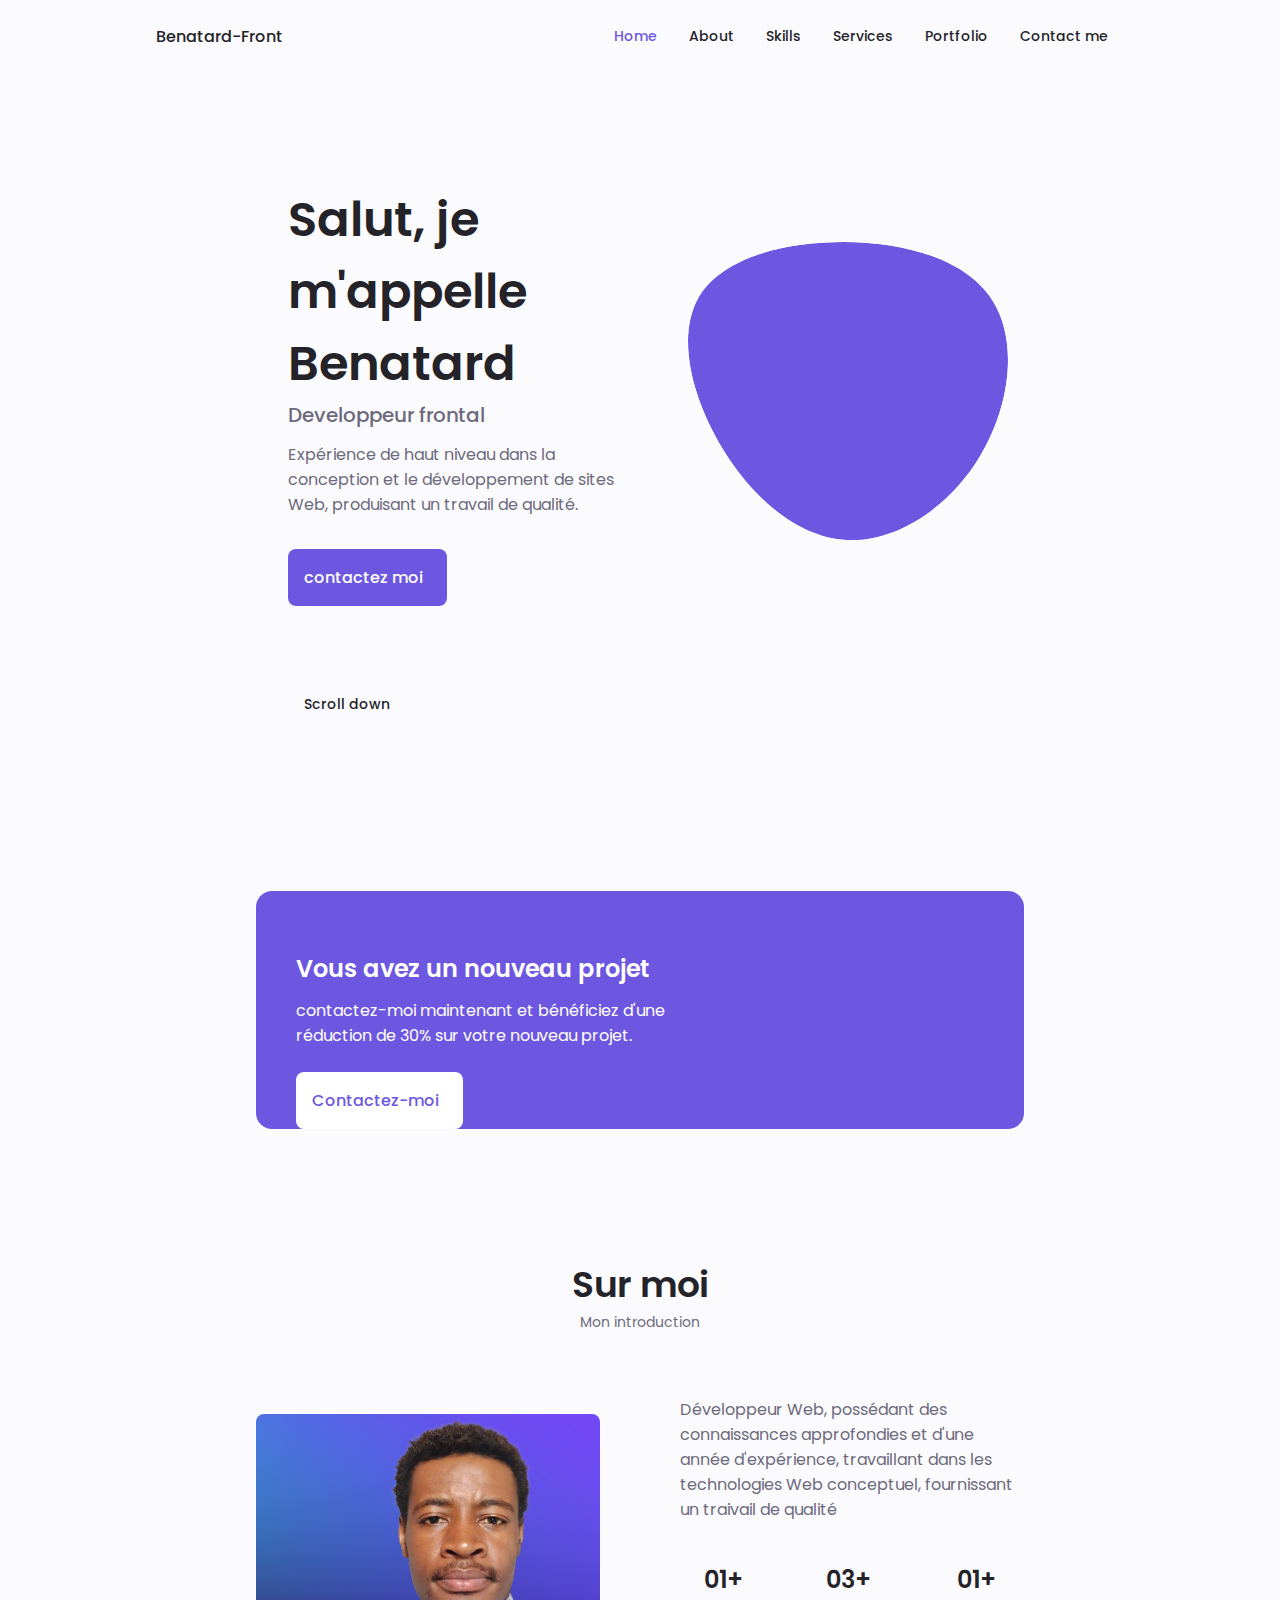
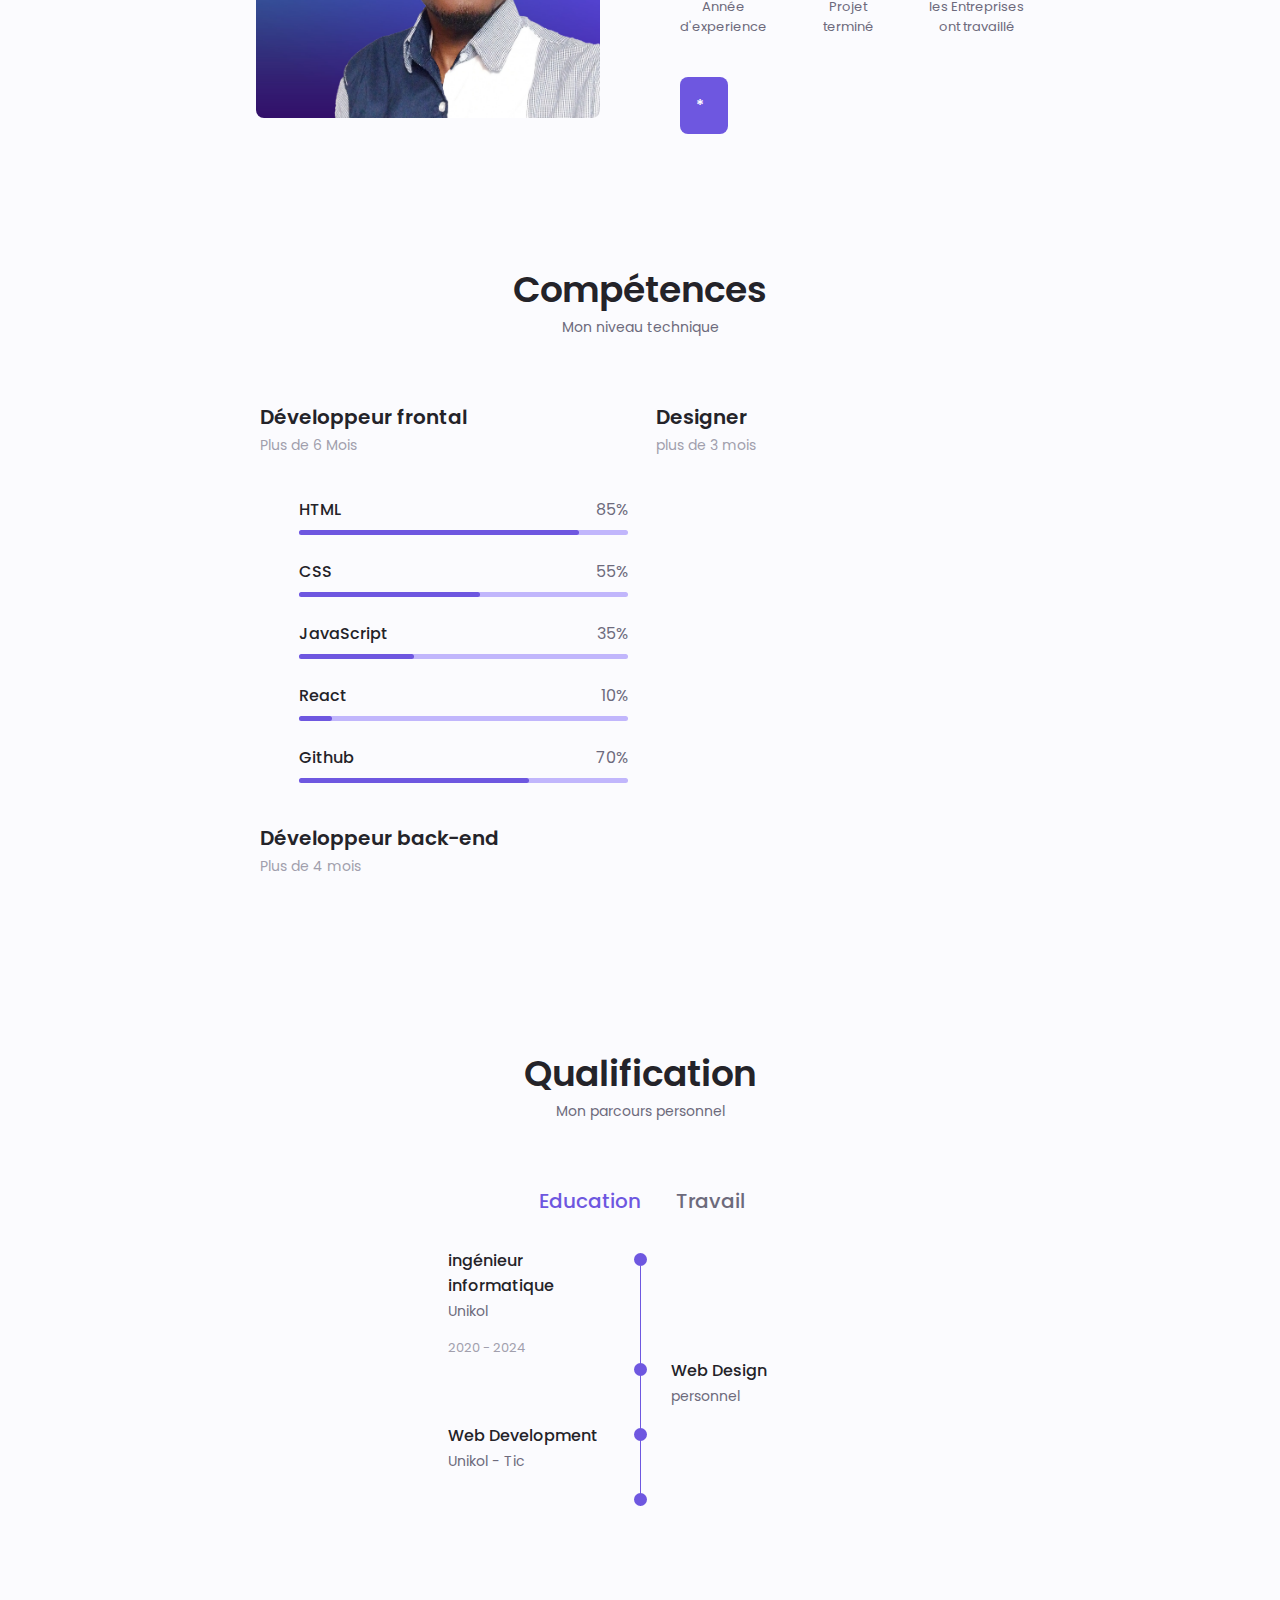
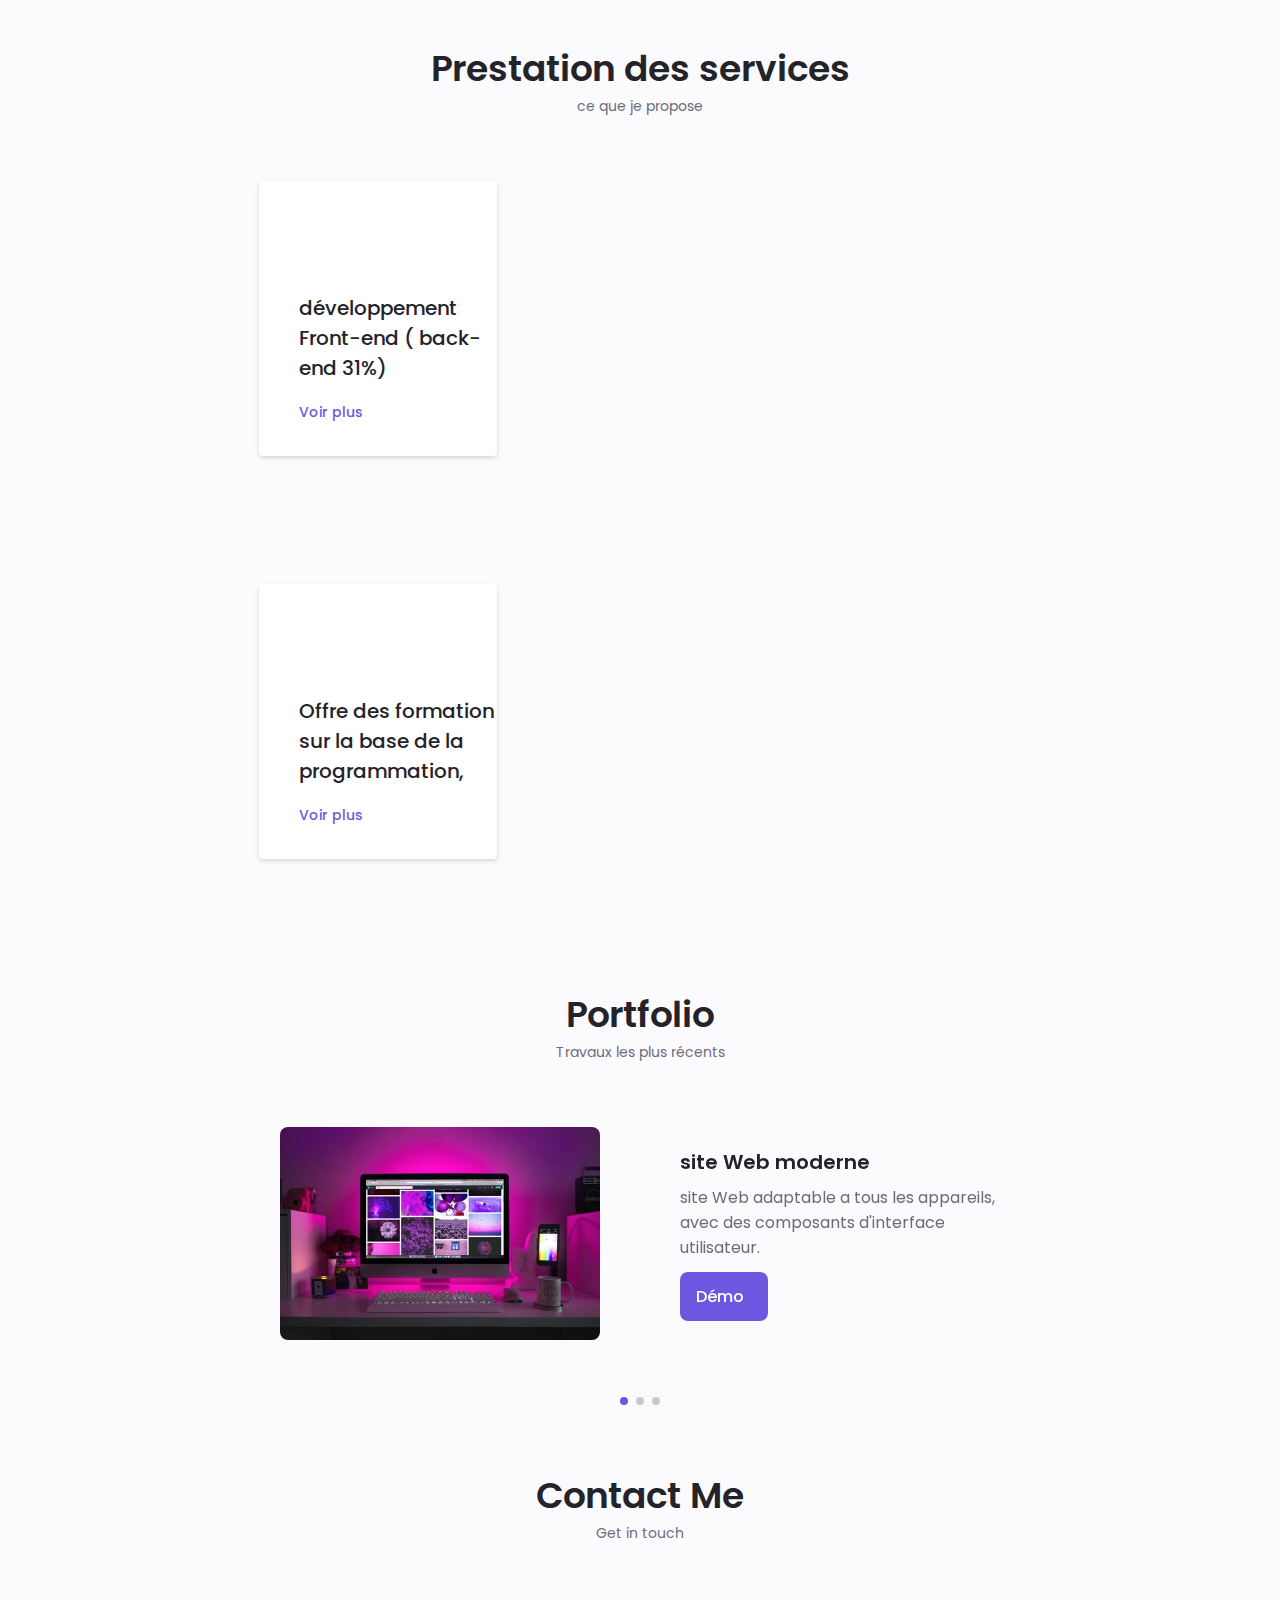
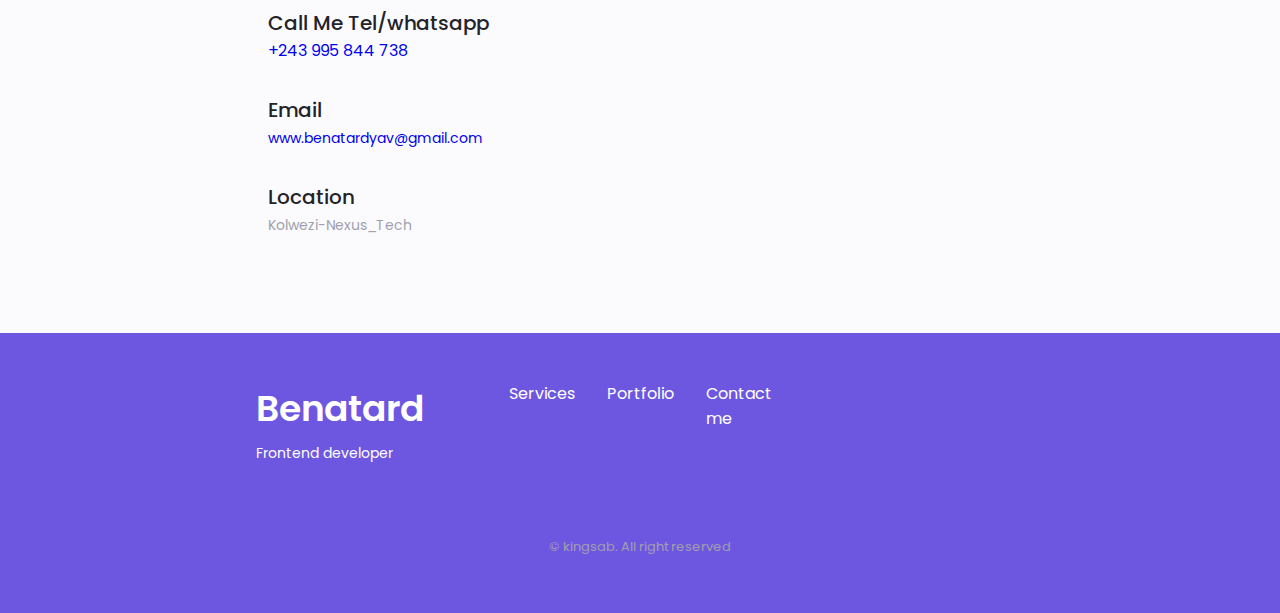
==== commit 3bb88506: "Update index.html" ====
--- a/index.html
+++ b/index.html
@@ -651,7 +651,7 @@
 
                         <div>
                             <h3 class="contact__title">Location</h3>
-                            <span class="contact__subtitle">Kolwezi-Unikol</span>
+                            <span class="contact__subtitle">Kolwezi-Nexus_Tech</span>
                         </div>
                     </div>
                 </div>
@@ -739,4 +739,4 @@
     <script src="assets/js/main.js"></script>
 </body>
 
-</html>+</html>
